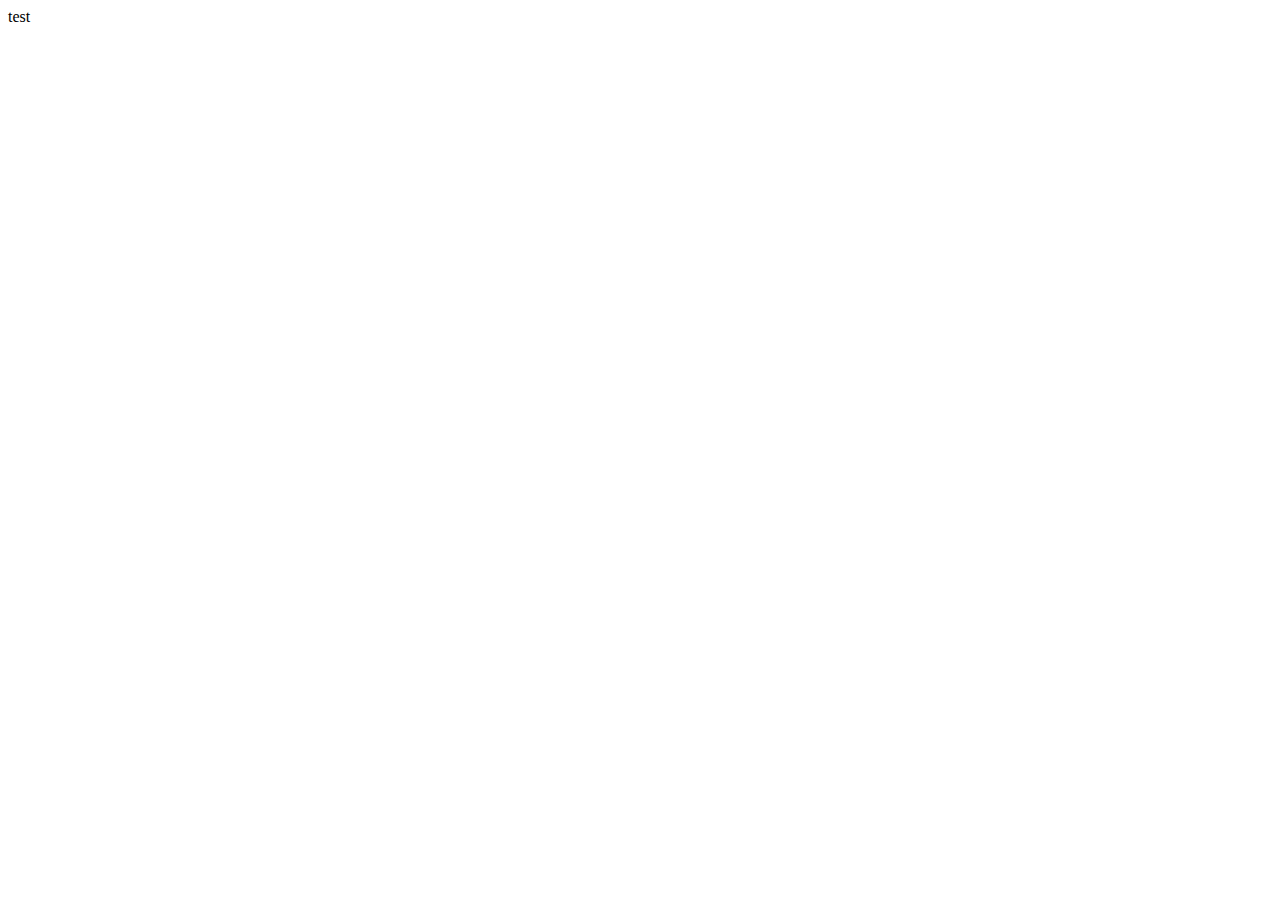
==== page/garde.html @ a6da10eb ":tada:begin portfolio. fist page : index" ====
<!DOCTYPE html>
<html lang="fr">
    <head>
        <meta charset="UTF-8">
        <meta http-equiv="X-UA-Compatible" content="IE=edge">
        <meta name="viewport" content="width=device-width, initial-scale=1.0">
        <title>home</title>
    </head>
    <body>
        test
    </body>
</html>
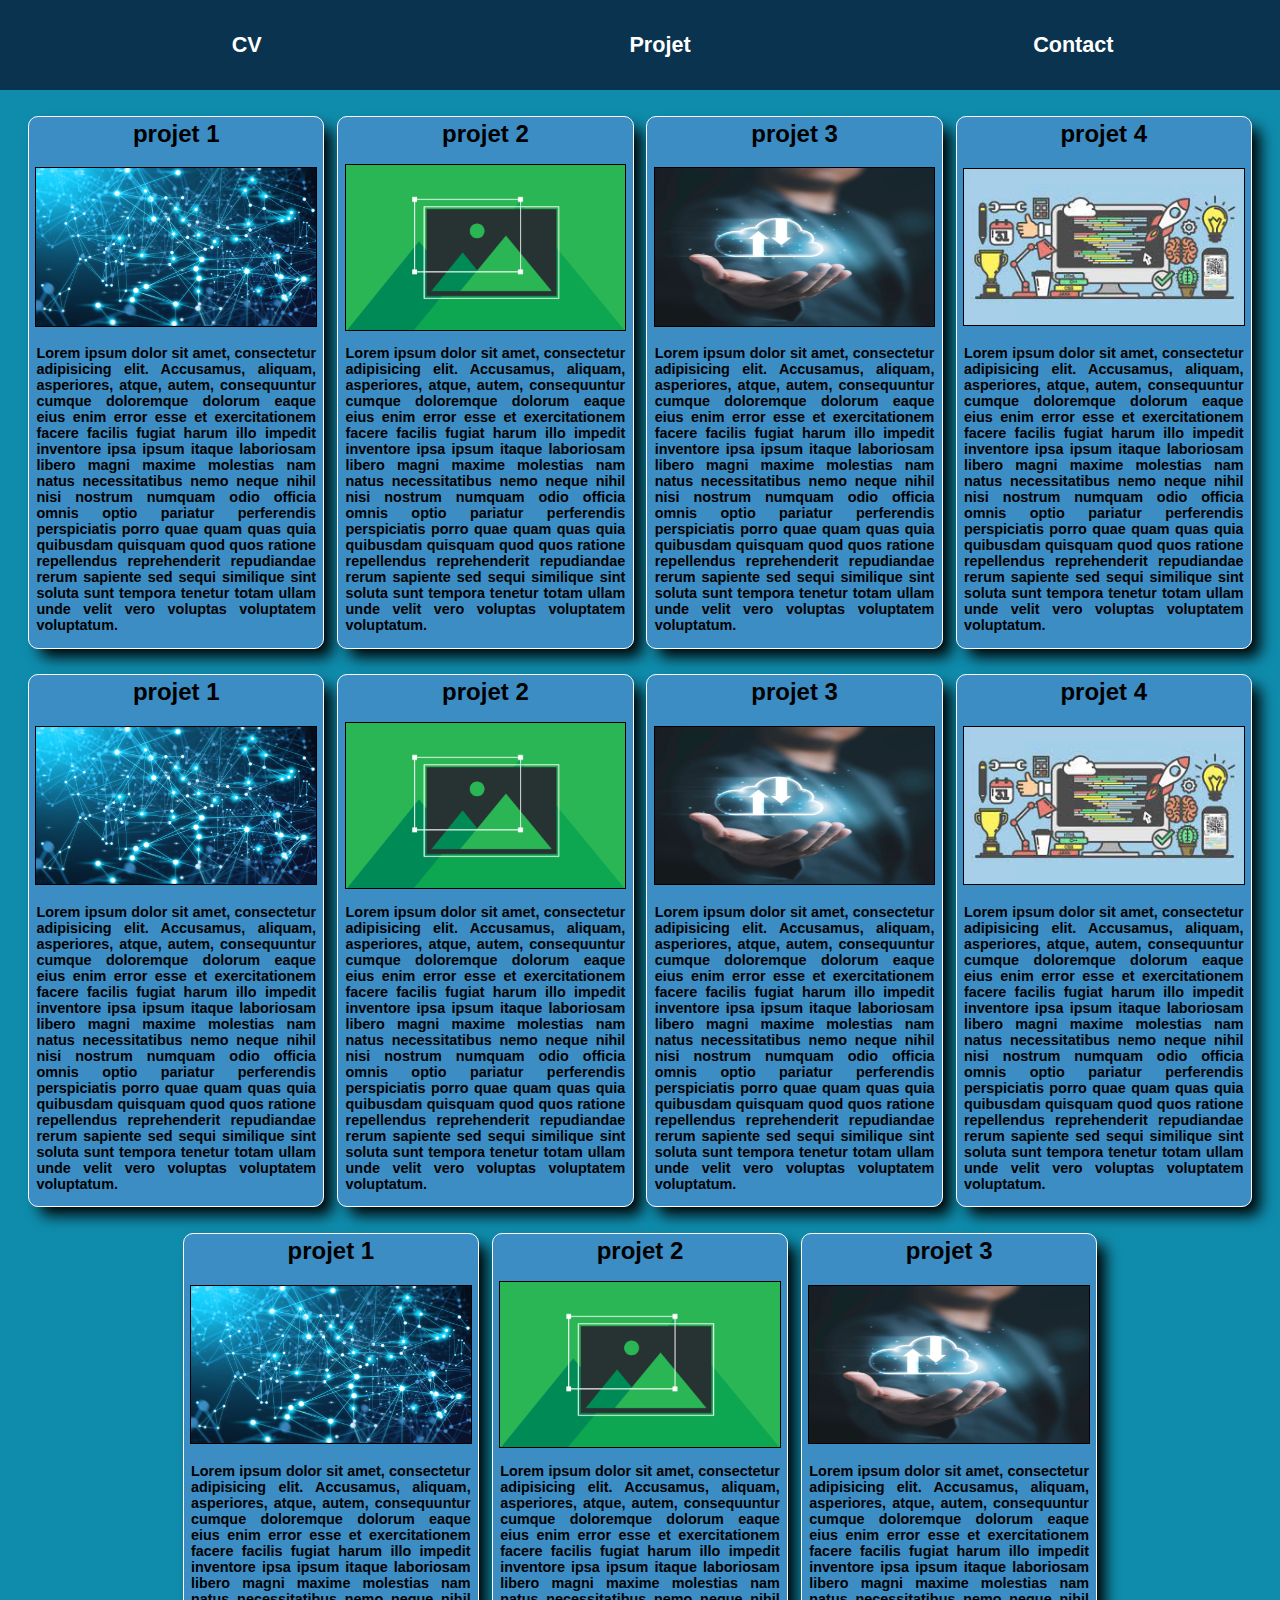
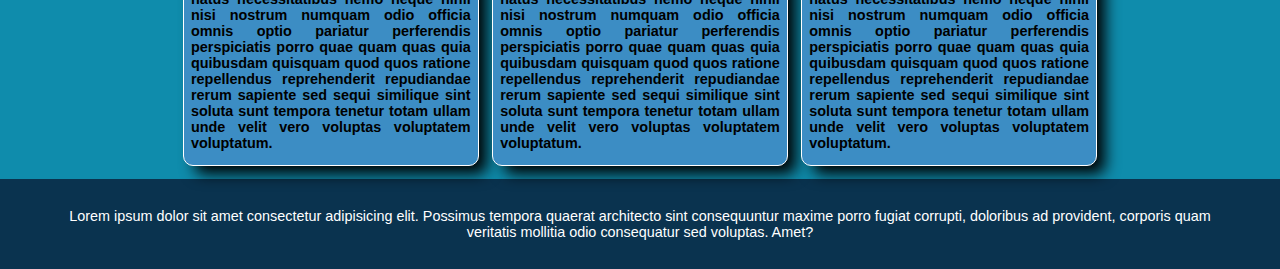
==== commit 375c0637: ":triangular_flag_on_post:add page 'liste projet'" ====
--- a/page/garde.html
+++ b/page/garde.html
@@ -5,8 +5,240 @@
         <meta http-equiv="X-UA-Compatible" content="IE=edge">
         <meta name="viewport" content="width=device-width, initial-scale=1.0">
         <title>home</title>
+        <link rel="stylesheet" href="../style/main.css">
     </head>
     <body>
-        test
+        <nav>
+            <ul>
+                <li><a href="">CV</a></li>
+                <li><a href="../page/garde.html">Projet</a></li>
+                <li><a href="../page/contact.html">Contact</a></li>
+            </ul>
+        </nav>
+        <section>
+            <article>
+                <a href="../page/projet.html">
+                    <h1>projet 1</h1>
+                    <img src="../img/fond.jpg" alt="">
+                    <p>
+                        Lorem ipsum dolor sit amet, consectetur adipisicing elit.
+                        Accusamus, aliquam, asperiores, atque, autem, consequuntur
+                        cumque doloremque dolorum eaque eius enim error esse et
+                        exercitationem facere facilis fugiat harum illo impedit
+                        inventore ipsa ipsum itaque laboriosam libero magni maxime
+                        molestias nam natus necessitatibus nemo neque nihil nisi
+                        nostrum numquam odio officia omnis optio pariatur perferendis
+                        perspiciatis porro quae quam quas quia quibusdam quisquam
+                        quod quos ratione repellendus reprehenderit repudiandae
+                        rerum sapiente sed sequi similique sint soluta sunt tempora
+                        tenetur totam ullam unde velit vero voluptas voluptatem
+                        voluptatum.
+                    </p>
+                </a>
+            </article>
+            <article>
+                <a href="../page/projet.html">
+                    <h1>projet 2</h1>
+                    <img src="../img/10x-featured-social-media-image-size.png" alt="">
+                    <p>
+                        Lorem ipsum dolor sit amet, consectetur adipisicing elit.
+                        Accusamus, aliquam, asperiores, atque, autem, consequuntur
+                        cumque doloremque dolorum eaque eius enim error esse et
+                        exercitationem facere facilis fugiat harum illo impedit
+                        inventore ipsa ipsum itaque laboriosam libero magni maxime
+                        molestias nam natus necessitatibus nemo neque nihil nisi
+                        nostrum numquam odio officia omnis optio pariatur perferendis
+                        perspiciatis porro quae quam quas quia quibusdam quisquam
+                        quod quos ratione repellendus reprehenderit repudiandae
+                        rerum sapiente sed sequi similique sint soluta sunt tempora
+                        tenetur totam ullam unde velit vero voluptas voluptatem
+                        voluptatum.
+                    </p>
+                </a>
+            </article>
+            <article>
+                <a href="../page/projet.html">
+                    <h1>projet 3</h1>
+                    <img src="../img/image-2.jpg" alt="">
+                    <p>
+                        Lorem ipsum dolor sit amet, consectetur adipisicing elit.
+                        Accusamus, aliquam, asperiores, atque, autem, consequuntur
+                        cumque doloremque dolorum eaque eius enim error esse et
+                        exercitationem facere facilis fugiat harum illo impedit
+                        inventore ipsa ipsum itaque laboriosam libero magni maxime
+                        molestias nam natus necessitatibus nemo neque nihil nisi
+                        nostrum numquam odio officia omnis optio pariatur perferendis
+                        perspiciatis porro quae quam quas quia quibusdam quisquam
+                        quod quos ratione repellendus reprehenderit repudiandae
+                        rerum sapiente sed sequi similique sint soluta sunt tempora
+                        tenetur totam ullam unde velit vero voluptas voluptatem
+                        voluptatum.
+                    </p>
+                </a>
+            </article>
+            <article>
+                <a href="../page/projet.html">
+                    <h1>projet 4</h1>
+                    <img src="../img/téléchargé.jpg" alt="">
+                    <p>
+                        Lorem ipsum dolor sit amet, consectetur adipisicing elit.
+                        Accusamus, aliquam, asperiores, atque, autem, consequuntur
+                        cumque doloremque dolorum eaque eius enim error esse et
+                        exercitationem facere facilis fugiat harum illo impedit
+                        inventore ipsa ipsum itaque laboriosam libero magni maxime
+                        molestias nam natus necessitatibus nemo neque nihil nisi
+                        nostrum numquam odio officia omnis optio pariatur perferendis
+                        perspiciatis porro quae quam quas quia quibusdam quisquam
+                        quod quos ratione repellendus reprehenderit repudiandae
+                        rerum sapiente sed sequi similique sint soluta sunt tempora
+                        tenetur totam ullam unde velit vero voluptas voluptatem
+                        voluptatum.
+                    </p>
+                </a>
+            </article>
+            <article>
+                <a href="../page/projet.html">
+                    <h1>projet 1</h1>
+                    <img src="../img/fond.jpg" alt="">
+                    <p>
+                        Lorem ipsum dolor sit amet, consectetur adipisicing elit.
+                        Accusamus, aliquam, asperiores, atque, autem, consequuntur
+                        cumque doloremque dolorum eaque eius enim error esse et
+                        exercitationem facere facilis fugiat harum illo impedit
+                        inventore ipsa ipsum itaque laboriosam libero magni maxime
+                        molestias nam natus necessitatibus nemo neque nihil nisi
+                        nostrum numquam odio officia omnis optio pariatur perferendis
+                        perspiciatis porro quae quam quas quia quibusdam quisquam
+                        quod quos ratione repellendus reprehenderit repudiandae
+                        rerum sapiente sed sequi similique sint soluta sunt tempora
+                        tenetur totam ullam unde velit vero voluptas voluptatem
+                        voluptatum.
+                    </p>
+                </a>
+            </article>
+            <article>
+                <a href="../page/projet.html">
+                    <h1>projet 2</h1>
+                    <img src="../img/10x-featured-social-media-image-size.png" alt="">
+                    <p>
+                        Lorem ipsum dolor sit amet, consectetur adipisicing elit.
+                        Accusamus, aliquam, asperiores, atque, autem, consequuntur
+                        cumque doloremque dolorum eaque eius enim error esse et
+                        exercitationem facere facilis fugiat harum illo impedit
+                        inventore ipsa ipsum itaque laboriosam libero magni maxime
+                        molestias nam natus necessitatibus nemo neque nihil nisi
+                        nostrum numquam odio officia omnis optio pariatur perferendis
+                        perspiciatis porro quae quam quas quia quibusdam quisquam
+                        quod quos ratione repellendus reprehenderit repudiandae
+                        rerum sapiente sed sequi similique sint soluta sunt tempora
+                        tenetur totam ullam unde velit vero voluptas voluptatem
+                        voluptatum.
+                    </p>
+                </a>
+            </article>
+            <article>
+                <a href="../page/projet.html">
+                    <h1>projet 3</h1>
+                    <img src="../img/image-2.jpg" alt="">
+                    <p>
+                        Lorem ipsum dolor sit amet, consectetur adipisicing elit.
+                        Accusamus, aliquam, asperiores, atque, autem, consequuntur
+                        cumque doloremque dolorum eaque eius enim error esse et
+                        exercitationem facere facilis fugiat harum illo impedit
+                        inventore ipsa ipsum itaque laboriosam libero magni maxime
+                        molestias nam natus necessitatibus nemo neque nihil nisi
+                        nostrum numquam odio officia omnis optio pariatur perferendis
+                        perspiciatis porro quae quam quas quia quibusdam quisquam
+                        quod quos ratione repellendus reprehenderit repudiandae
+                        rerum sapiente sed sequi similique sint soluta sunt tempora
+                        tenetur totam ullam unde velit vero voluptas voluptatem
+                        voluptatum.
+                    </p>
+                </a>
+            </article>
+            <article>
+                <a href="../page/projet.html">
+                    <h1>projet 4</h1>
+                    <img src="../img/téléchargé.jpg" alt="">
+                    <p>
+                        Lorem ipsum dolor sit amet, consectetur adipisicing elit.
+                        Accusamus, aliquam, asperiores, atque, autem, consequuntur
+                        cumque doloremque dolorum eaque eius enim error esse et
+                        exercitationem facere facilis fugiat harum illo impedit
+                        inventore ipsa ipsum itaque laboriosam libero magni maxime
+                        molestias nam natus necessitatibus nemo neque nihil nisi
+                        nostrum numquam odio officia omnis optio pariatur perferendis
+                        perspiciatis porro quae quam quas quia quibusdam quisquam
+                        quod quos ratione repellendus reprehenderit repudiandae
+                        rerum sapiente sed sequi similique sint soluta sunt tempora
+                        tenetur totam ullam unde velit vero voluptas voluptatem
+                        voluptatum.
+                    </p>
+                </a>
+            </article>
+            <article>
+                <a href="../page/projet.html">
+                    <h1>projet 1</h1>
+                    <img src="../img/fond.jpg" alt="">
+                    <p>
+                        Lorem ipsum dolor sit amet, consectetur adipisicing elit.
+                        Accusamus, aliquam, asperiores, atque, autem, consequuntur
+                        cumque doloremque dolorum eaque eius enim error esse et
+                        exercitationem facere facilis fugiat harum illo impedit
+                        inventore ipsa ipsum itaque laboriosam libero magni maxime
+                        molestias nam natus necessitatibus nemo neque nihil nisi
+                        nostrum numquam odio officia omnis optio pariatur perferendis
+                        perspiciatis porro quae quam quas quia quibusdam quisquam
+                        quod quos ratione repellendus reprehenderit repudiandae
+                        rerum sapiente sed sequi similique sint soluta sunt tempora
+                        tenetur totam ullam unde velit vero voluptas voluptatem
+                        voluptatum.
+                    </p>
+                </a>
+            </article>
+            <article>
+                <a href="../page/projet.html">
+                    <h1>projet 2</h1>
+                    <img src="../img/10x-featured-social-media-image-size.png" alt="">
+                    <p>
+                        Lorem ipsum dolor sit amet, consectetur adipisicing elit.
+                        Accusamus, aliquam, asperiores, atque, autem, consequuntur
+                        cumque doloremque dolorum eaque eius enim error esse et
+                        exercitationem facere facilis fugiat harum illo impedit
+                        inventore ipsa ipsum itaque laboriosam libero magni maxime
+                        molestias nam natus necessitatibus nemo neque nihil nisi
+                        nostrum numquam odio officia omnis optio pariatur perferendis
+                        perspiciatis porro quae quam quas quia quibusdam quisquam
+                        quod quos ratione repellendus reprehenderit repudiandae
+                        rerum sapiente sed sequi similique sint soluta sunt tempora
+                        tenetur totam ullam unde velit vero voluptas voluptatem
+                        voluptatum.
+                    </p>
+                </a>
+            </article>
+            <article>
+                <a href="../page/projet.html">
+                    <h1>projet 3</h1>
+                    <img src="../img/image-2.jpg" alt="">
+                    <p>
+                        Lorem ipsum dolor sit amet, consectetur adipisicing elit.
+                        Accusamus, aliquam, asperiores, atque, autem, consequuntur
+                        cumque doloremque dolorum eaque eius enim error esse et
+                        exercitationem facere facilis fugiat harum illo impedit
+                        inventore ipsa ipsum itaque laboriosam libero magni maxime
+                        molestias nam natus necessitatibus nemo neque nihil nisi
+                        nostrum numquam odio officia omnis optio pariatur perferendis
+                        perspiciatis porro quae quam quas quia quibusdam quisquam
+                        quod quos ratione repellendus reprehenderit repudiandae
+                        rerum sapiente sed sequi similique sint soluta sunt tempora
+                        tenetur totam ullam unde velit vero voluptas voluptatem
+                        voluptatum.
+                    </p>
+                </a>
+            </article>
+        </section>
+        <footer>
+            <p>Lorem ipsum dolor sit amet consectetur adipisicing elit. Possimus tempora quaerat architecto sint consequuntur maxime porro fugiat corrupti, doloribus ad provident, corporis quam veritatis mollitia odio consequatur sed voluptas. Amet?</p>
+        </footer>
     </body>
 </html>--- a/style/main.css
+++ b/style/main.css
@@ -0,0 +1,144 @@
+body
+{
+    background-color: #0f8cac;
+    font-family: Arial, Helvetica, sans-serif;
+    font-size: 12px;
+    color: #000000;
+    margin: 0px;
+    padding: 0px;
+}
+
+nav
+{
+    display: flex;
+    flex-direction: row;
+    justify-content: space-around;
+    align-items: center;
+    background-color: #0a334f;
+    height: 10vh;
+    width: 100%;
+    margin-bottom: 1%;
+}
+
+li>a
+{
+    text-decoration: none;
+    color: #fff;
+    font-size: 1.2em;
+}
+
+li>a:hover
+{
+    color: #FF5733;
+}
+
+ul
+{
+    display: flex;
+    flex-direction: row;
+    justify-content: space-around;
+    align-items: center;
+    height: 10vh;
+    width: 100%;
+}
+
+li
+{
+    display: flex;
+    justify-content: center;
+    align-items: center;
+    width: 100%;
+    height: 5vh;
+    font-size: 1.5em;
+    font-weight: bold;
+    /* text-shadow: #fff 0 0 30px; */
+}
+
+section
+{
+    display: flex;
+    flex-wrap: wrap;
+    justify-content: center;
+}
+
+article>a
+{
+    display: flex;
+    flex-direction: column;
+    color: #000000;
+    text-decoration: none;
+    font-weight: bold;
+}
+
+article
+{
+    display: flex;
+    background-color: #3c8dc4; /*3edbfe*/
+    min-width: 23vw;
+    max-width: 23vw;
+    min-height: 25vh;
+    margin: 1% 0.5% 1%;
+    border: #fff solid 1px ;
+    border-radius: 10px;
+    box-shadow: #000000 10px 10px 15px -2px;
+} 
+
+article:hover
+{
+    border: #FF5733 solid 1px;
+    box-shadow: #000000 10px 10px 15px 2px;
+}
+
+h1
+{
+    display: flex;
+    font-size: 2em;
+    margin-top: 1%;
+    margin-left: auto;
+    margin-right: auto;
+    /* text-shadow: #fff 0 0 30px; */
+}
+
+a>p
+{
+    display: flex;
+    font-size: 1.2em;
+    margin-top: 5%;
+    margin-left: auto;
+    margin-right: auto;
+    padding-left: 1%;
+    padding-right: 1%;
+    text-align: justify;
+    width: 95%;
+}
+
+img
+{
+    display: flex;
+    width: 95%;
+    margin:auto;
+    border: #000000 solid 1px;
+}
+
+footer
+{
+    display: flex;
+    flex-direction: row;
+    justify-content: space-around;
+    align-items: center;
+    background-color: #0a334f;
+    height: 10vh;
+    width: 100%;
+}
+
+footer>p
+{
+    display: flex;
+    color: #fff;
+    font-size: 1.2em;
+    margin-left: auto;
+    margin-right: auto;
+    padding-left: 5%;
+    padding-right: 5%;
+    text-align: center;
+}